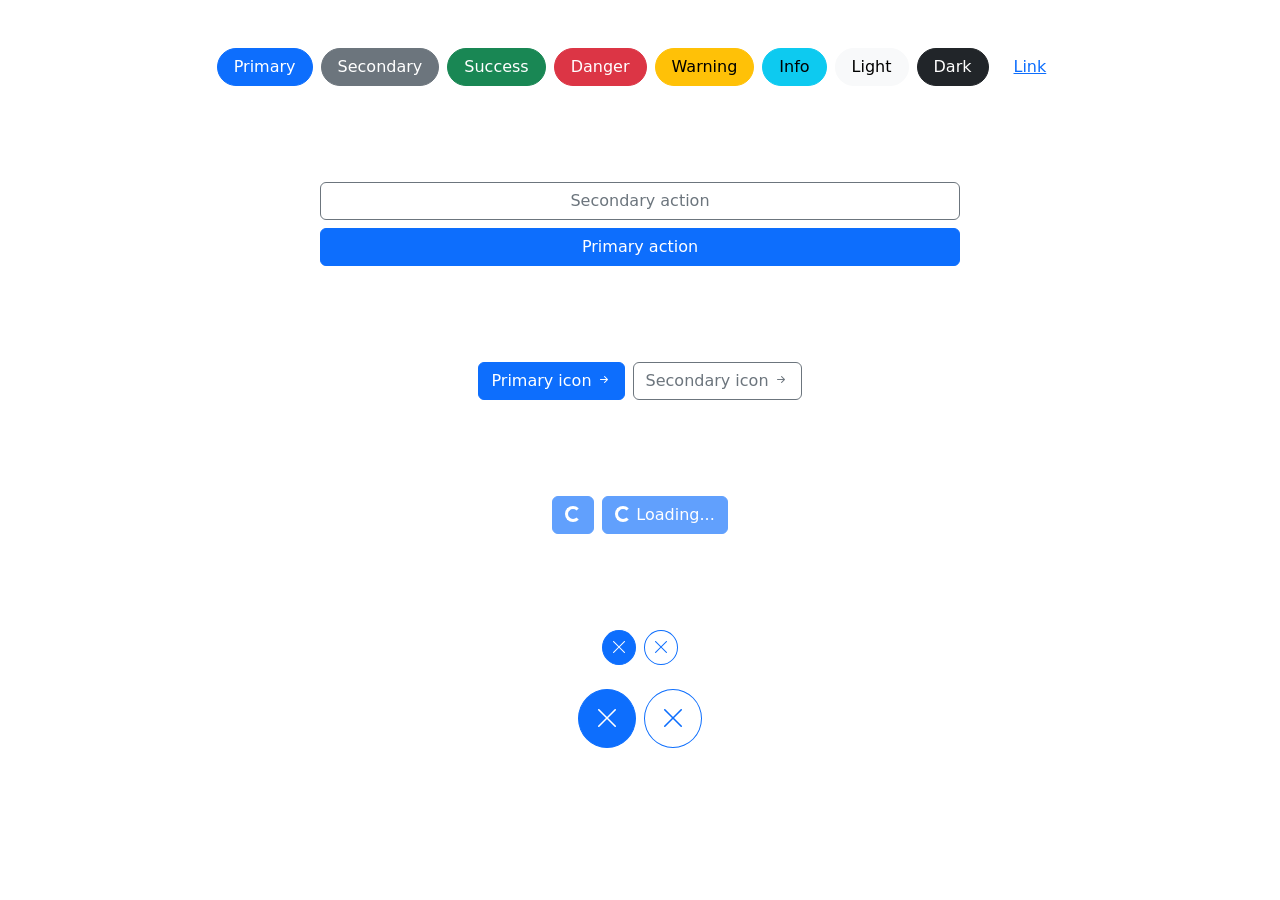
==== index.html @ 2c57675e "first" ====
<!DOCTYPE html>
<html lang="en">

<head>
    <meta charset="UTF-8">
    <meta name="viewport" content="width=device-width, initial-scale=1.0">

    <title>Bootstrap demo</title>

    <!-- Bootstrap -->
    <link
        href="https://cdn.jsdelivr.net/npm/bootstrap@5.3.8/dist/css/bootstrap.min.css"
        rel="stylesheet"
        integrity="sha384-sRIl4kxILFvY47J16cr9ZwB07vP4J8+LH7qKQnuqkuIAvNWLzeN8tE5YBujZqJLB"
        crossorigin="anonymous"
    >

    <!-- Bootstrap Icons -->
    <link
        rel="stylesheet"
        href="https://cdn.jsdelivr.net/npm/bootstrap-icons@1.11.3/font/bootstrap-icons.min.css"
    >
</head>

<body>

    <!-- Rounded buttons -->
    <div class="d-flex gap-2 justify-content-center py-5">
        <button class="btn btn-primary rounded-pill px-3" type="button">
            Primary
        </button>

        <button class="btn btn-secondary rounded-pill px-3" type="button">
            Secondary
        </button>

        <button class="btn btn-success rounded-pill px-3" type="button">
            Success
        </button>

        <button class="btn btn-danger rounded-pill px-3" type="button">
            Danger
        </button>

        <button class="btn btn-warning rounded-pill px-3" type="button">
            Warning
        </button>

        <button class="btn btn-info rounded-pill px-3" type="button">
            Info
        </button>

        <button class="btn btn-light rounded-pill px-3" type="button">
            Light
        </button>

        <button class="btn btn-dark rounded-pill px-3" type="button">
            Dark
        </button>

        <button class="btn btn-link rounded-pill px-3" type="button">
            Link
        </button>
    </div>


    <!-- Action buttons -->
    <div class="col-lg-6 col-xxl-4 my-5 mx-auto">
        <div class="d-grid gap-2">

            <button class="btn btn-outline-secondary" type="button">
                Secondary action
            </button>

            <button class="btn btn-primary" type="button">
                Primary action
            </button>

        </div>
    </div>


    <!-- Icon buttons -->
    <div class="d-flex gap-2 justify-content-center py-5">

        <button
            class="btn btn-primary d-inline-flex align-items-center"
            type="button"
        >
            Primary icon
            <i class="bi bi-arrow-right-short ms-1"></i>
        </button>

        <button
            class="btn btn-outline-secondary d-inline-flex align-items-center"
            type="button"
        >
            Secondary icon
            <i class="bi bi-arrow-right-short ms-1"></i>
        </button>

    </div>


    <!-- Loading buttons -->
    <div class="d-flex gap-2 justify-content-center py-5">

        <button class="btn btn-primary" type="button" disabled>
            <span
                class="spinner-border spinner-border-sm"
                aria-hidden="true"
            ></span>

            <span class="visually-hidden" role="status">
                Loading...
            </span>
        </button>


        <button class="btn btn-primary" type="button" disabled>

            <span
                class="spinner-border spinner-border-sm"
                aria-hidden="true"
            ></span>

            <span role="status">
                Loading...
            </span>

        </button>

    </div>


    <!-- Small round X buttons -->
    <div class="d-flex gap-2 justify-content-center pt-5 pb-4">

        <button
            class="btn btn-primary rounded-circle p-2 lh-1"
            type="button"
        >
            <i class="bi bi-x-lg"></i>

            <span class="visually-hidden">
                Dismiss
            </span>
        </button>


        <button
            class="btn btn-outline-primary rounded-circle p-2 lh-1"
            type="button"
        >
            <i class="bi bi-x-lg"></i>

            <span class="visually-hidden">
                Dismiss
            </span>
        </button>

    </div>


    <!-- Large round X buttons -->
    <div class="d-flex gap-2 justify-content-center pb-5">

        <button
            class="btn btn-primary rounded-circle p-3 lh-1"
            type="button"
        >
            <i class="bi bi-x-lg fs-4"></i>

            <span class="visually-hidden">
                Dismiss
            </span>
        </button>


        <button
            class="btn btn-outline-primary rounded-circle p-3 lh-1"
            type="button"
        >
            <i class="bi bi-x-lg fs-4"></i>

            <span class="visually-hidden">
                Dismiss
            </span>
        </button>

    </div>

</body>

</html>
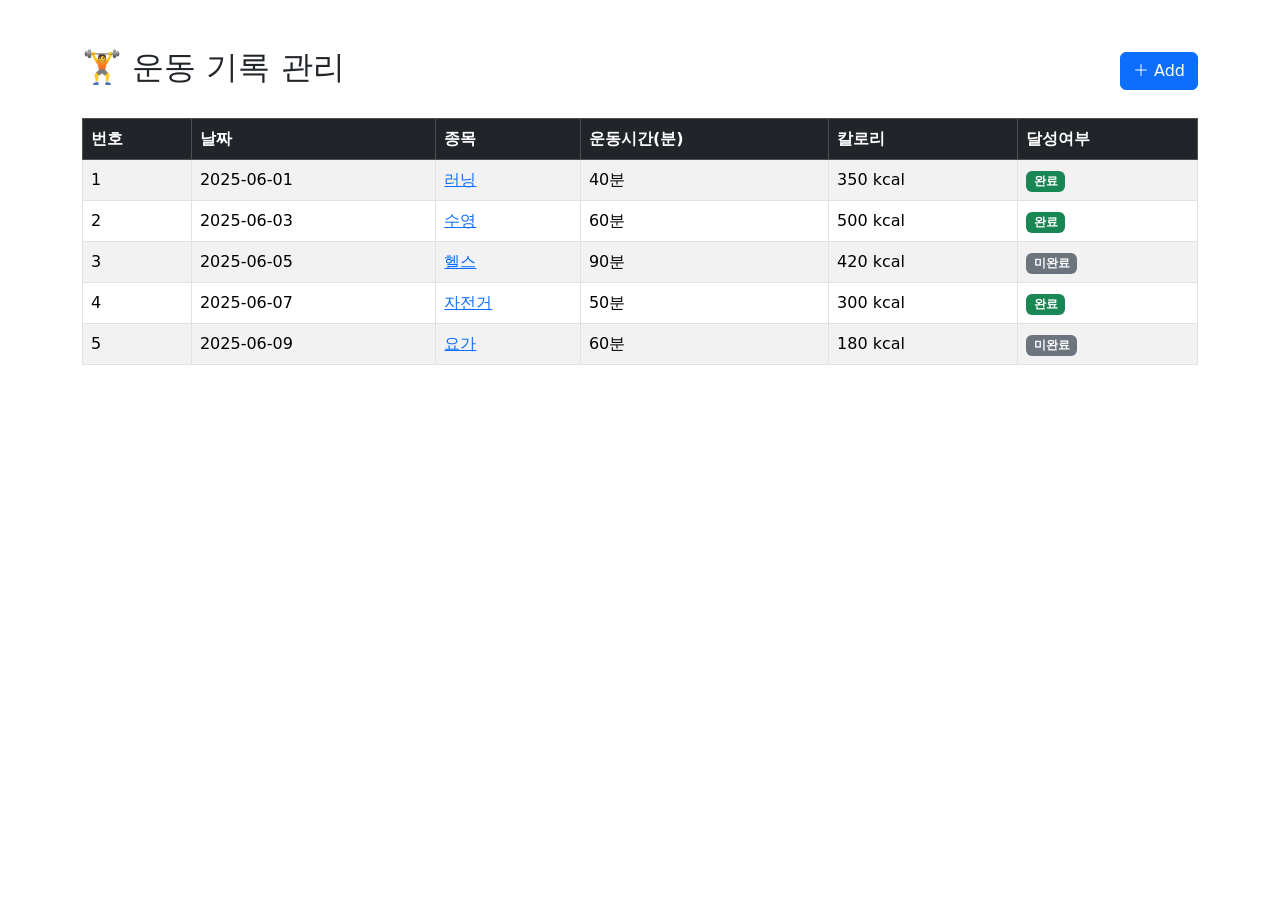
==== commit 59543ee8: "add edit index biew update" ====
--- a/index.html
+++ b/index.html
@@ -1,195 +1,97 @@
 <!DOCTYPE html>
-<html lang="en">
-
+<html lang="ko">
 <head>
     <meta charset="UTF-8">
     <meta name="viewport" content="width=device-width, initial-scale=1.0">
+    <title>운동 기록 관리</title>
 
-    <title>Bootstrap demo</title>
-
-    <!-- Bootstrap -->
+    <!-- Bootstrap CSS -->
     <link
         href="https://cdn.jsdelivr.net/npm/bootstrap@5.3.8/dist/css/bootstrap.min.css"
         rel="stylesheet"
         integrity="sha384-sRIl4kxILFvY47J16cr9ZwB07vP4J8+LH7qKQnuqkuIAvNWLzeN8tE5YBujZqJLB"
         crossorigin="anonymous"
     >
-
     <!-- Bootstrap Icons -->
     <link
         rel="stylesheet"
         href="https://cdn.jsdelivr.net/npm/bootstrap-icons@1.11.3/font/bootstrap-icons.min.css"
     >
 </head>
-
 <body>
 
-    <!-- Rounded buttons -->
-    <div class="d-flex gap-2 justify-content-center py-5">
-        <button class="btn btn-primary rounded-pill px-3" type="button">
-            Primary
-        </button>
+<div class="container mt-5">
 
-        <button class="btn btn-secondary rounded-pill px-3" type="button">
-            Secondary
-        </button>
-
-        <button class="btn btn-success rounded-pill px-3" type="button">
-            Success
-        </button>
-
-        <button class="btn btn-danger rounded-pill px-3" type="button">
-            Danger
-        </button>
-
-        <button class="btn btn-warning rounded-pill px-3" type="button">
-            Warning
-        </button>
-
-        <button class="btn btn-info rounded-pill px-3" type="button">
-            Info
-        </button>
-
-        <button class="btn btn-light rounded-pill px-3" type="button">
-            Light
-        </button>
-
-        <button class="btn btn-dark rounded-pill px-3" type="button">
-            Dark
-        </button>
-
-        <button class="btn btn-link rounded-pill px-3" type="button">
-            Link
-        </button>
+    <!-- 페이지 헤더: 타이틀 + Add 버튼 -->
+    <div class="d-flex justify-content-between align-items-center mb-4">
+        <h2>🏋️ 운동 기록 관리</h2>
+        <!-- Add 버튼 클릭 시 add.html로 이동 -->
+        <a href="add.html" class="btn btn-primary">
+            <i class="bi bi-plus-lg"></i> Add
+        </a>
     </div>
 
+    <!-- 운동 기록 테이블: 6개 컬럼 표시 -->
+    <table class="table table-hover table-striped table-bordered">
+        <thead class="table-dark">
+            <tr>
+                <th>번호</th>
+                <th>날짜</th>
+                <th>종목</th>
+                <th>운동시간(분)</th>
+                <th>칼로리</th>
+                <th>달성여부</th>
+            </tr>
+        </thead>
+        <!-- JS가 아래 tbody에 행을 동적으로 추가함 -->
+        <tbody id="tableBody"></tbody>
+    </table>
 
-    <!-- Action buttons -->
-    <div class="col-lg-6 col-xxl-4 my-5 mx-auto">
-        <div class="d-grid gap-2">
+</div>
 
-            <button class="btn btn-outline-secondary" type="button">
-                Secondary action
-            </button>
+<!-- Bootstrap JS bundle (드롭다운 등 컴포넌트 동작용) -->
+<script src="https://cdn.jsdelivr.net/npm/bootstrap@5.3.8/dist/js/bootstrap.bundle.min.js"></script>
 
-            <button class="btn btn-primary" type="button">
-                Primary action
-            </button>
+<script>
 
-        </div>
-    </div>
+    // ===== 하드코딩 샘플 데이터 (실제 서비스에서는 API로 대체) =====
+    const workouts = [
+        { id: 1, date: "2025-06-01", sport: "러닝",   time: 40, cal: 350, intensity: "보통", memo: "한강공원",      done: true  },
+        { id: 2, date: "2025-06-03", sport: "수영",   time: 60, cal: 500, intensity: "높음", memo: "자유형 위주",   done: true  },
+        { id: 3, date: "2025-06-05", sport: "헬스",   time: 90, cal: 420, intensity: "높음", memo: "가슴/삼두",     done: false },
+        { id: 4, date: "2025-06-07", sport: "자전거", time: 50, cal: 300, intensity: "낮음", memo: "공원 라이딩",   done: true  },
+        { id: 5, date: "2025-06-09", sport: "요가",   time: 60, cal: 180, intensity: "낮음", memo: "스트레칭 중심", done: false },
+    ];
+    // ===== 하드코딩 끝 =====
 
+    // tbody 요소를 가져옴
+    const tbody = document.getElementById("tableBody");
 
-    <!-- Icon buttons -->
-    <div class="d-flex gap-2 justify-content-center py-5">
+    // 배열을 순회하며 각 레코드를 테이블 행으로 만들어 추가
+    workouts.forEach(function(w) {
 
-        <button
-            class="btn btn-primary d-inline-flex align-items-center"
-            type="button"
-        >
-            Primary icon
-            <i class="bi bi-arrow-right-short ms-1"></i>
-        </button>
+        // 달성여부를 Bootstrap 뱃지로 표시
+        const doneBadge = w.done
+            ? '<span class="badge bg-success">완료</span>'
+            : '<span class="badge bg-secondary">미완료</span>';
 
-        <button
-            class="btn btn-outline-secondary d-inline-flex align-items-center"
-            type="button"
-        >
-            Secondary icon
-            <i class="bi bi-arrow-right-short ms-1"></i>
-        </button>
+        // 종목명을 <a> 태그로 감싸 클릭 시 view.html로 이동
+        const row = `
+            <tr>
+                <td>${w.id}</td>
+                <td>${w.date}</td>
+                <td><a href="view.html">${w.sport}</a></td>
+                <td>${w.time}분</td>
+                <td>${w.cal} kcal</td>
+                <td>${doneBadge}</td>
+            </tr>
+        `;
 
-    </div>
+        // tbody에 행 추가
+        tbody.innerHTML += row;
+    });
 
-
-    <!-- Loading buttons -->
-    <div class="d-flex gap-2 justify-content-center py-5">
-
-        <button class="btn btn-primary" type="button" disabled>
-            <span
-                class="spinner-border spinner-border-sm"
-                aria-hidden="true"
-            ></span>
-
-            <span class="visually-hidden" role="status">
-                Loading...
-            </span>
-        </button>
-
-
-        <button class="btn btn-primary" type="button" disabled>
-
-            <span
-                class="spinner-border spinner-border-sm"
-                aria-hidden="true"
-            ></span>
-
-            <span role="status">
-                Loading...
-            </span>
-
-        </button>
-
-    </div>
-
-
-    <!-- Small round X buttons -->
-    <div class="d-flex gap-2 justify-content-center pt-5 pb-4">
-
-        <button
-            class="btn btn-primary rounded-circle p-2 lh-1"
-            type="button"
-        >
-            <i class="bi bi-x-lg"></i>
-
-            <span class="visually-hidden">
-                Dismiss
-            </span>
-        </button>
-
-
-        <button
-            class="btn btn-outline-primary rounded-circle p-2 lh-1"
-            type="button"
-        >
-            <i class="bi bi-x-lg"></i>
-
-            <span class="visually-hidden">
-                Dismiss
-            </span>
-        </button>
-
-    </div>
-
-
-    <!-- Large round X buttons -->
-    <div class="d-flex gap-2 justify-content-center pb-5">
-
-        <button
-            class="btn btn-primary rounded-circle p-3 lh-1"
-            type="button"
-        >
-            <i class="bi bi-x-lg fs-4"></i>
-
-            <span class="visually-hidden">
-                Dismiss
-            </span>
-        </button>
-
-
-        <button
-            class="btn btn-outline-primary rounded-circle p-3 lh-1"
-            type="button"
-        >
-            <i class="bi bi-x-lg fs-4"></i>
-
-            <span class="visually-hidden">
-                Dismiss
-            </span>
-        </button>
-
-    </div>
+</script>
 
 </body>
-
-</html>+</html>
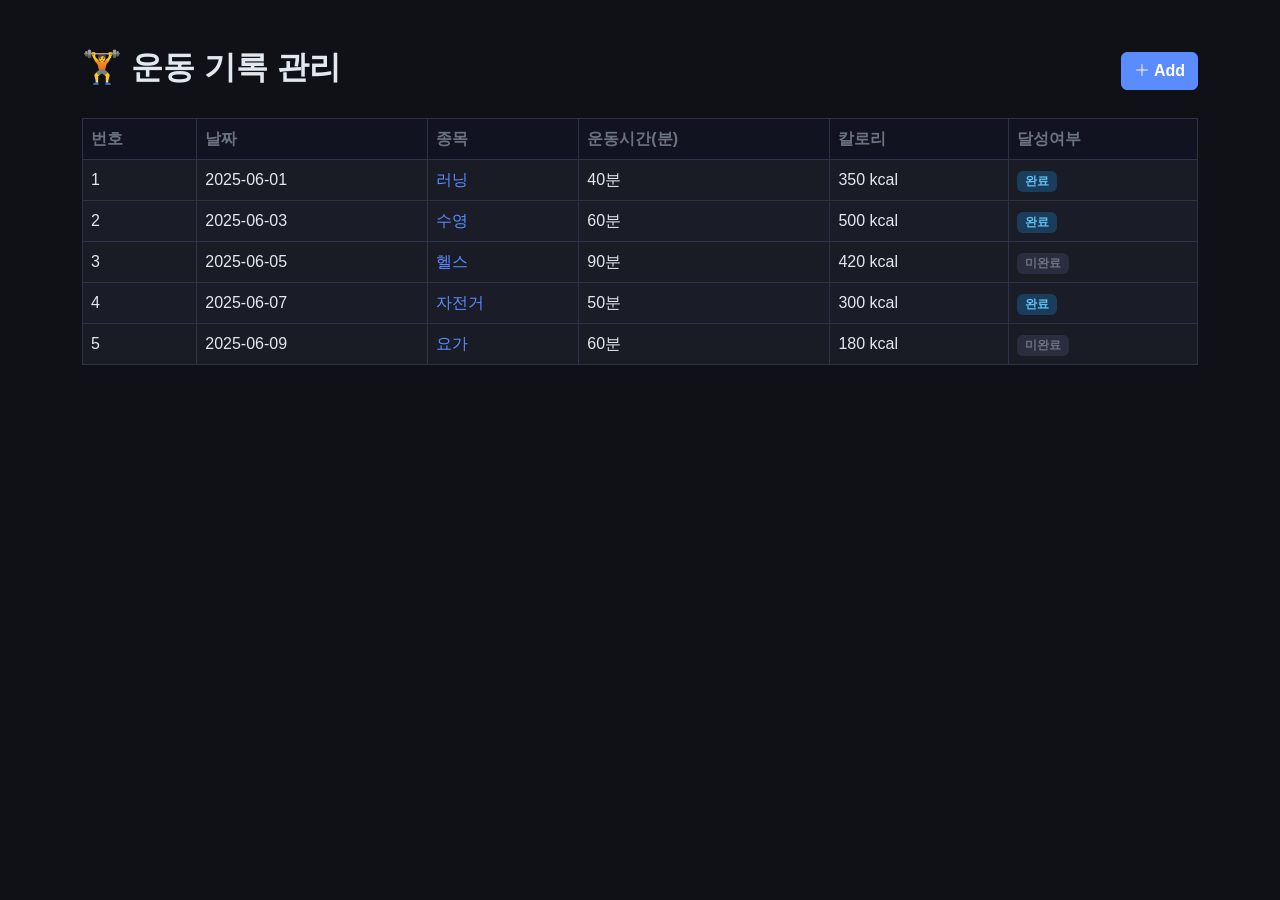
==== commit 90cab6ee: "css update" ====
--- a/index.html
+++ b/index.html
@@ -17,6 +17,8 @@
         rel="stylesheet"
         href="https://cdn.jsdelivr.net/npm/bootstrap-icons@1.11.3/font/bootstrap-icons.min.css"
     >
+    <!-- Wood Tone 커스텀 스타일 (Bootstrap override) -->
+    <link rel="stylesheet" href="style.css">
 </head>
 <body>
 
--- a/style.css
+++ b/style.css
@@ -0,0 +1,227 @@
+/* =============================================
+   Night Mode Theme
+   깔끔한 다크 모드 — 원목 없음
+   Bootstrap override (body 수정 없음)
+   ============================================= */
+
+/* --- 색상 팔레트 ---
+   --bg-base    : 페이지 배경 (가장 어두운 레이어)
+   --bg-surface : 카드 / 테이블 배경
+   --bg-input   : input / select 배경
+   --accent     : 포인트 컬러 (블루 계열)
+   --accent-dim : hover / active 시 accent 어둡게
+   --border     : 테두리
+   --text-main  : 기본 텍스트
+   --text-muted : 보조 텍스트
+*/
+:root {
+    --bg-base    : #0F1117;
+    --bg-surface : #1A1D27;
+    --bg-input   : #22263A;
+    --accent     : #5B8CFF;
+    --accent-dim : #3A6AE0;
+    --border     : #2E3248;
+    --text-main  : #E2E8F0;
+    --text-muted : #6B7280;
+}
+
+/* --- 전체 배경 & 텍스트 --- */
+body {
+    background-color: var(--bg-base);
+    color: var(--text-main);
+    font-family: 'Segoe UI', sans-serif;
+}
+
+/* --- h2 제목 --- */
+h2 {
+    color: var(--text-main);
+    font-weight: 700;
+}
+
+/* =============================================
+   테이블
+   ============================================= */
+
+.table {
+    --bs-table-bg: var(--bg-surface);
+    --bs-table-color: var(--text-main);
+    --bs-table-border-color: var(--border);
+}
+
+/* 헤더 */
+.table-dark {
+    --bs-table-bg: #111420;
+    --bs-table-color: var(--text-muted);
+    --bs-table-border-color: var(--border);
+}
+
+/* 홀수 행 줄무늬 */
+.table-striped > tbody > tr:nth-of-type(odd) > * {
+    --bs-table-accent-bg: #1E2235;
+    color: var(--text-main);
+}
+
+/* hover 행 */
+.table-hover > tbody > tr:hover > * {
+    --bs-table-accent-bg: #252A42;
+    color: var(--text-main);
+}
+
+/* 테이블 링크 */
+.table a {
+    color: var(--accent);
+    font-weight: 500;
+    text-decoration: none;
+}
+.table a:hover {
+    color: #88AAFF;
+    text-decoration: underline;
+}
+
+/* =============================================
+   뱃지
+   ============================================= */
+
+/* 완료 */
+.badge.bg-success {
+    background-color: #1A3D5C !important;
+    color: #60C0F0 !important;
+}
+
+/* 미완료 */
+.badge.bg-secondary {
+    background-color: #2A2D3E !important;
+    color: var(--text-muted) !important;
+}
+
+/* =============================================
+   버튼
+   ============================================= */
+
+/* Primary */
+.btn-primary {
+    background-color: var(--accent);
+    border-color: var(--accent);
+    color: #fff;
+    font-weight: 600;
+}
+.btn-primary:hover,
+.btn-primary:focus {
+    background-color: var(--accent-dim);
+    border-color: var(--accent-dim);
+    color: #fff;
+}
+
+/* Warning → Edit 버튼 */
+.btn-warning {
+    background-color: #3A4060;
+    border-color: #3A4060;
+    color: var(--text-main);
+    font-weight: 600;
+}
+.btn-warning:hover,
+.btn-warning:focus {
+    background-color: #4A5280;
+    border-color: #4A5280;
+    color: #fff;
+}
+
+/* Secondary → 취소 버튼 */
+.btn-secondary {
+    background-color: var(--bg-input);
+    border-color: var(--border);
+    color: var(--text-muted);
+}
+.btn-secondary:hover,
+.btn-secondary:focus {
+    background-color: var(--border);
+    border-color: var(--border);
+    color: var(--text-main);
+}
+
+/* Danger → Delete 버튼 */
+.btn-danger {
+    background-color: #3D1A1A;
+    border-color: #3D1A1A;
+    color: #FF8080;
+}
+.btn-danger:hover {
+    background-color: #5C2222;
+    border-color: #5C2222;
+    color: #fff;
+}
+
+/* =============================================
+   카드 (view.html)
+   ============================================= */
+
+.card {
+    background-color: var(--bg-surface);
+    border: 1px solid var(--border);
+    border-radius: 10px;
+    box-shadow: 0 4px 20px rgba(0, 0, 0, 0.5);
+    color: var(--text-main);
+}
+
+.card-footer {
+    background-color: #111420;
+    border-top: 1px solid var(--border);
+}
+
+/* =============================================
+   폼 (add.html, edit.html)
+   ============================================= */
+
+.form-control,
+.form-select {
+    background-color: var(--bg-input);
+    border-color: var(--border);
+    color: var(--text-main);
+}
+.form-control:focus,
+.form-select:focus {
+    background-color: var(--bg-input);
+    border-color: var(--accent);
+    color: var(--text-main);
+    box-shadow: 0 0 0 0.2rem rgba(91, 140, 255, 0.25);
+}
+
+.form-control::placeholder {
+    color: var(--text-muted);
+}
+
+.form-select option {
+    background-color: var(--bg-surface);
+    color: var(--text-main);
+}
+
+.form-label {
+    color: var(--text-main);
+}
+
+/* 체크박스 */
+.form-check-input {
+    background-color: var(--bg-input);
+    border-color: var(--border);
+}
+.form-check-input:checked {
+    background-color: var(--accent);
+    border-color: var(--accent);
+}
+.form-check-label {
+    color: var(--text-muted);
+}
+
+/* =============================================
+   기타
+   ============================================= */
+
+/* 필수 * 표시 */
+.text-danger {
+    color: #FF6B6B !important;
+}
+
+/* container 하단 여백 */
+.container {
+    padding-bottom: 60px;
+}
